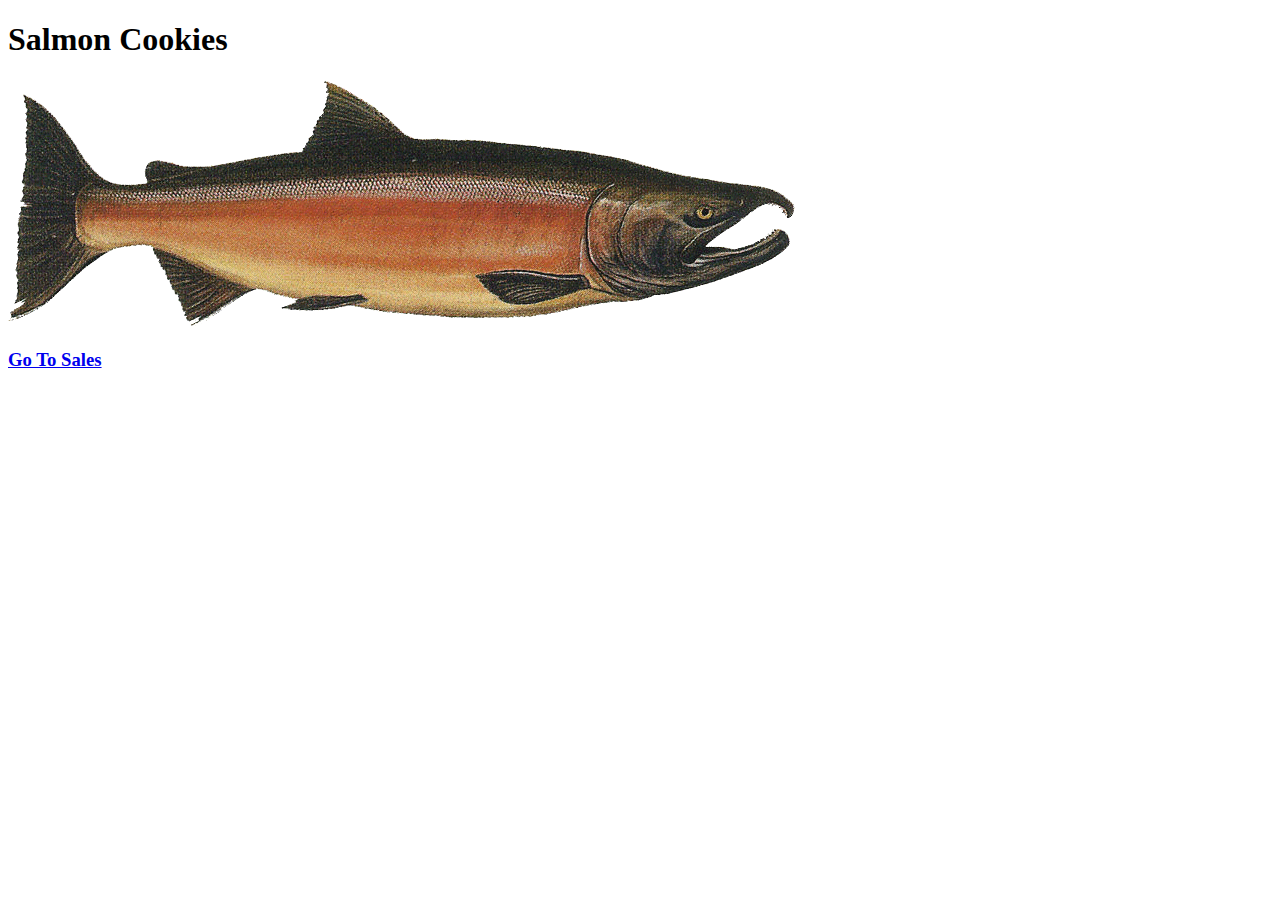
==== index.html @ 9ed1ab4c "fixing hyperlink for sales.html" ====
<!DOCTYPE html>
<html lang="en">
<head>
    <meta charset="UTF-8">
    <meta http-equiv="X-UA-Compatible" content="IE=edge">
    <meta name="viewport" content="width=device-width, initial-scale=1.0">
    <title>Document</title>
    <link rel="stylesheet" href="./css/style.css">
</head>
<body>
    <header>
        
    </header>

    <section>
        <h1>Salmon Cookies</h1>
        <img src="img/salmon.png" alt="Salmon picture">
        <h3><a href="./html/sales.html">Go To Sales</a></h3>
    </section>
</body>
</html>
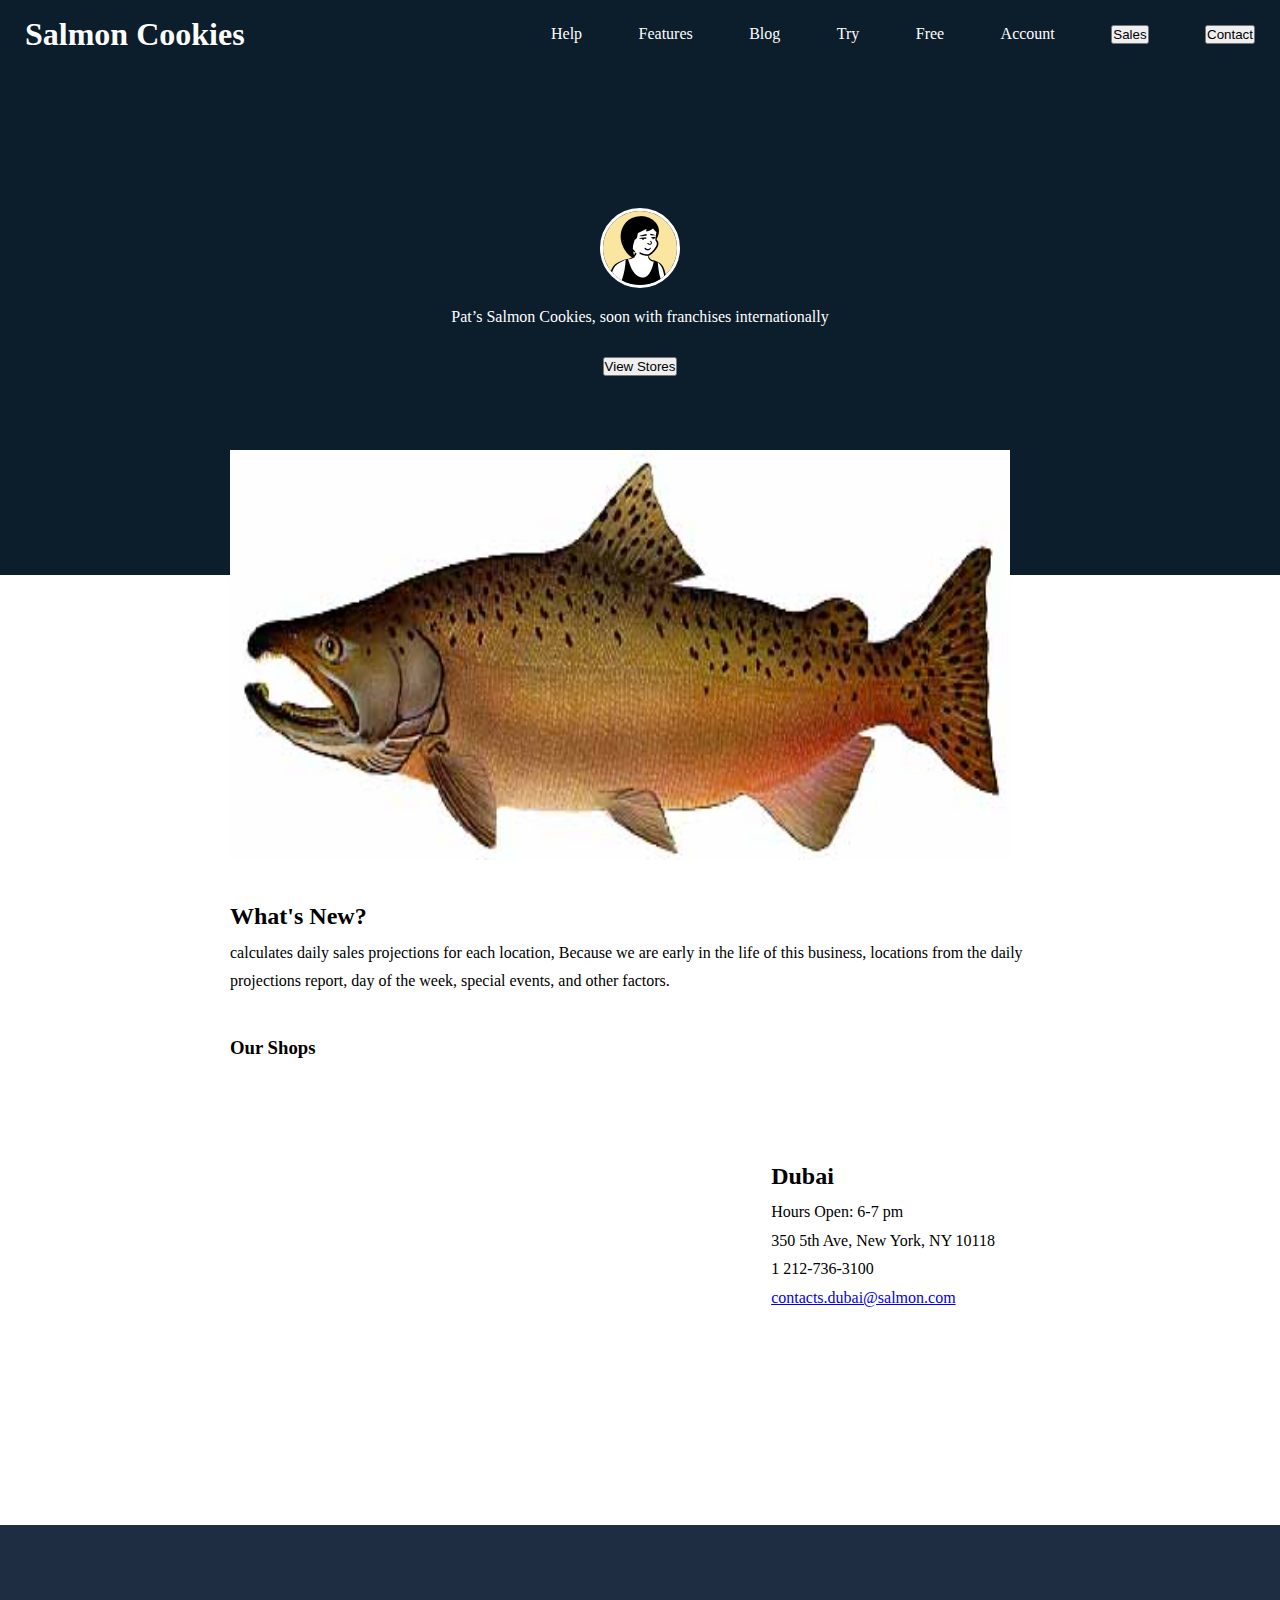
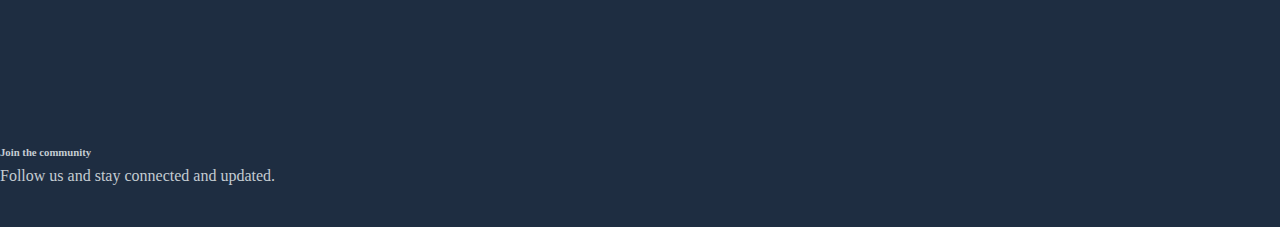
==== commit 69b2d56c: "adding css" ====
--- a/index.html
+++ b/index.html
@@ -9,13 +9,86 @@
 </head>
 <body>
     <header>
+        <nav>
+            <!-- <img class ="nav__logo" src="" alt=""> -->
+            <h1>Salmon Cookies</h1>
+            <div class="nav__link">
+                <a href="#">Help</a>
+                <a href="#">Features</a>
+                <a href="#">Blog</a>
+                <a href="#">Try</a>
+                <a href="#">Free</a>
+                <a href="#">Account</a>
+                <button>Sales</button>
+                <button>Contact</button>
+            </div>
+        </nav>
+    </header>
+    <header class="info__header">
+        <div class="header__desc">
+            <img src="/assets/ramonanemethcsoka-1.png" alt="">
+            <p>Pat’s Salmon Cookies, soon with franchises internationally</p>
+            <button>View Stores</button>
+        </div>
+    </header>
+    <div class="img__container">
+        <div id="slider">
+            <div id="images">
+                <img class="fishImg" src="/assets/slider/chinook.jpg" alt="">
+                <img class="fishImg" src="/assets/slider/cutter.jpeg" alt="">
+                <img class="fishImg" src="/assets/slider/family.jpg" alt="">
+                <img class="fishImg" src="/assets/slider/fish.jpg" alt="">
+                <img class="fishImg" src="/assets/slider/frosted-cookie.jpg" alt="">
+                <img class="fishImg" src="/assets/slider/salmon.png" alt="">
+                <img class="fishImg" src="/assets/slider/shirt.jpg" alt="">
+            </div>
+        </div>
+    </div>
+    <section class="desc__section">
+        <div>
+            <h2>What's New?</h2>
+            <p>calculates daily sales projections for each location, Because we are early in the life of this business,
+                locations from the daily projections report, day of the week, special events, and other factors.
+            </p>
+        </div>
+    </section>
+    <section class="locations__Section">
+        <div>
+            <h3>Our Shops</h3>
+            <div id="dubai">
+                <iframe src="https://www.google.com/maps/embed?pb=!1m18!1m12!1m3!1d40872.13082352692!2d55.18563172622573!3d25.114717908247936!2m3!1f0!2f0!3f0!3m2!1i1024!2i768!4f13.1!3m3!1m2!1s0x3e5f1529c2653b15%3A0x3dcabcae764a3e16!2z2YbYrtmE2Kkg2KfZhNis2YXZitix2Kk!5e0!3m2!1sar!2sjo!4v1614115968832!5m2!1sar!2sjo" width="100%" height="450" style="border:0;" allowfullscreen="" loading="lazy"></iframe>
+                <div>
+                    <h2>Dubai</h2>
+                    <p>Hours Open: 6-7 pm</p>
+                    <p>350 5th Ave, New York, NY 10118</p>
+                    <p>1 212-736-3100</p>
+                    <p><a href="#">contacts.dubai@salmon.com</a></p>
+
+                </div>
+            </div>
+        </div>
+    </section>
+    <footer>
+        <div class="subscribe">
+                <div class="block">
+                    <div class="social">
+                        <div>
+                            <h6>Join the community</h6>
+                            <p>Follow us and stay connected and updated.</p>
+                        </div>
+                    
+                    </div>
+                </div>
+        </div>
+    </footer>
         
-    </header>
+        
 
     <section>
-        <h1>Salmon Cookies</h1>
-        <img src="img/salmon.png" alt="Salmon picture">
-        <h3><a href="./html/sales.html">Go To Sales</a></h3>
+        
+        <!-- <img src="img/salmon.png" alt="Salmon picture"> -->
+        <!-- <h3><a href="html/sales.html">Go To Sales</a></h3> -->
     </section>
+    <script src="/js/home.js"></script>
 </body>
 </html>
--- a/css/style.css
+++ b/css/style.css
@@ -0,0 +1,161 @@
+/* linear-gradient(70deg, #845EC2, #D65DB1, #FF6F91, #FF9671, #FFC75F, #F9F871) */
+
+*{
+    margin: 0;
+    padding: 0;
+    box-sizing: inherit;
+}
+body {
+    /* background: linear-gradient(70deg, #845EC2, #D65DB1, #FF6F91, #FF9671, #FFC75F, #F9F871);
+    height: 100vh;
+    overflow: hidden; */
+    /* background-image: url("https://image.freepik.com/free-vector/blue-hand-drawn-fish-pattern_1076-18.jpg");
+    background-repeat: no-repeat;
+    background-size:cover; */
+    /* width: 960px; */
+    line-height: 1.8;
+}
+
+nav {
+    display: flex;
+    justify-content: space-between;
+    align-items: center;
+    background: RGBA(12,29,44,1);
+    color: #fff;
+    line-height: 68px;
+    overflow: hidden;
+    width: 100%;
+}
+nav h1 {
+    margin-left: 25px;
+}
+
+nav div {
+    display: flex;
+    align-items: center;
+    justify-content: space-between;
+    margin-right: 25px;
+    width: 55%;
+}
+
+nav div a {
+    text-decoration: none;
+    color: #fff;
+    
+}
+
+.info__header {
+    background: #0c1d2c;
+    padding: 140px 0 195px;
+    width: 100%;
+}
+
+.header__desc {
+    text-align: center;
+    max-width: 820px;
+    margin-left: auto;
+    margin-right: auto;
+    padding: 0 20px;
+    
+}
+.header__desc img {
+    border-radius: 50%;
+    margin-bottom: 5px;
+    border: 3px solid white;
+}
+.header__desc p {
+    color: white;
+}
+
+.header__desc button {
+    margin-top: 25px
+    ;
+}
+
+.img__container {
+    max-width: 820px;
+    margin-left: auto;
+    margin-right: auto;
+    padding: 0 20px;
+    margin-top: -125px;
+}
+#slider {
+    width: 780px;
+    height: 410px;
+    overflow: hidden;
+    /* box-shadow: ; */
+}
+
+#slider #images {
+    height:100%;
+    width: 100%;
+}
+#images img {
+    height: 100%;
+    width: 100%;
+    animation: show 1.25s;
+    /* animation-fill-mode: both; */
+}
+@keyframes show {
+    from {
+        transform:scale(0.8);
+        opacity:0.5
+    }
+    to {
+        transform: scale(1);
+        opacity:1
+    }
+}
+
+.desc__section {
+    max-width: 820px;
+    margin-left: auto;
+    margin-right: auto;
+    padding: 0 20px;
+
+    margin-top: 35px;
+}
+.locations__Section {
+    max-width: 820px;
+    margin-left: auto;
+    margin-right: auto;
+    padding: 0 20px;
+    
+    margin-top: 35px;
+}
+
+#dubai div { 
+    /* width: 450px;
+    height: 450px; */
+    display: inline-flex;
+    flex-direction: column;
+    /* align-items: center; */
+    justify-content: center;
+    padding: 30px;
+    float: right;
+    background-color:white;
+    position: relative;
+    top: -400px;
+    right: 25px;
+    z-index: 100;
+}
+footer {
+    color: #c4ccd2;
+}
+
+.subscribe {
+    background-color: #1e2d41;
+    padding: 36px 0;
+}
+
+.subscribe>.block {
+    width: 100%;
+    max-width: 1200px;
+    display: flex;
+}
+.subscribe>.block>.social {
+    display: flex;
+    align-items: center;
+    flex: 1 1 auto;
+    text-align: left;
+}
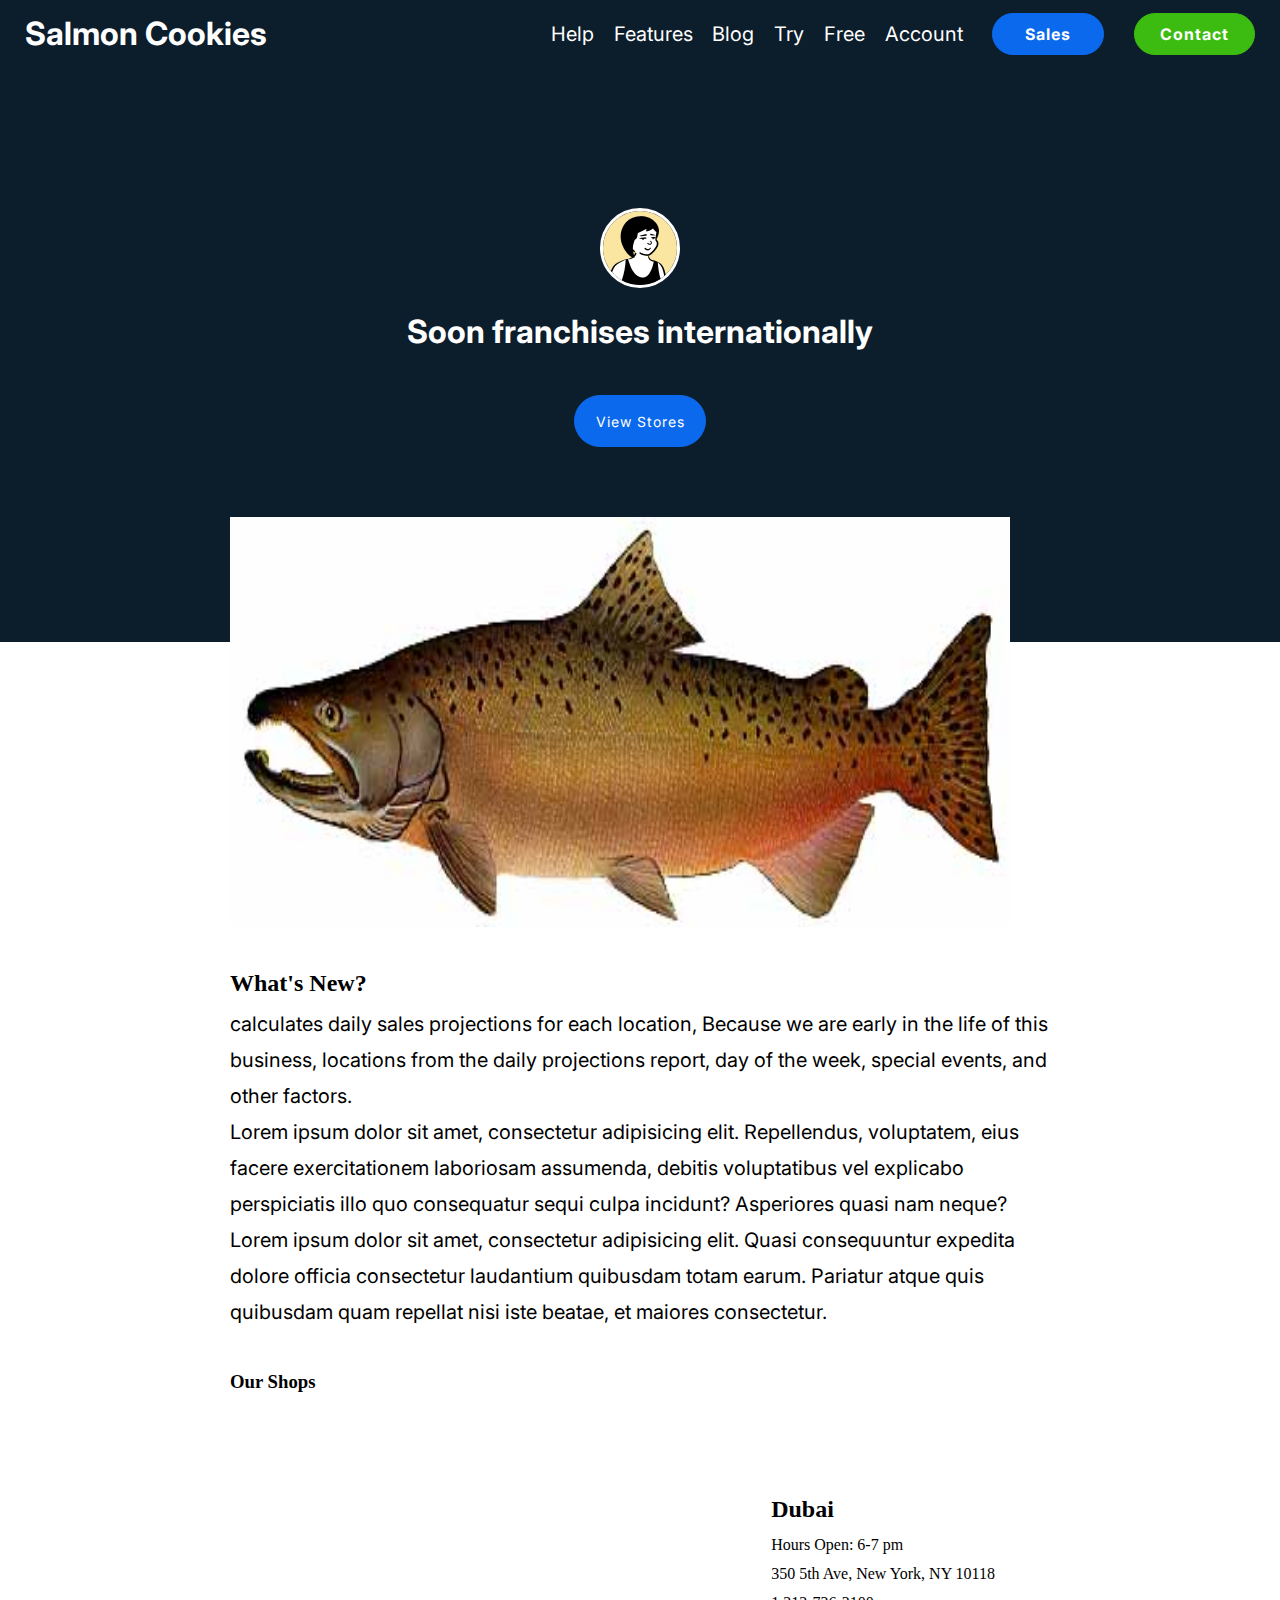
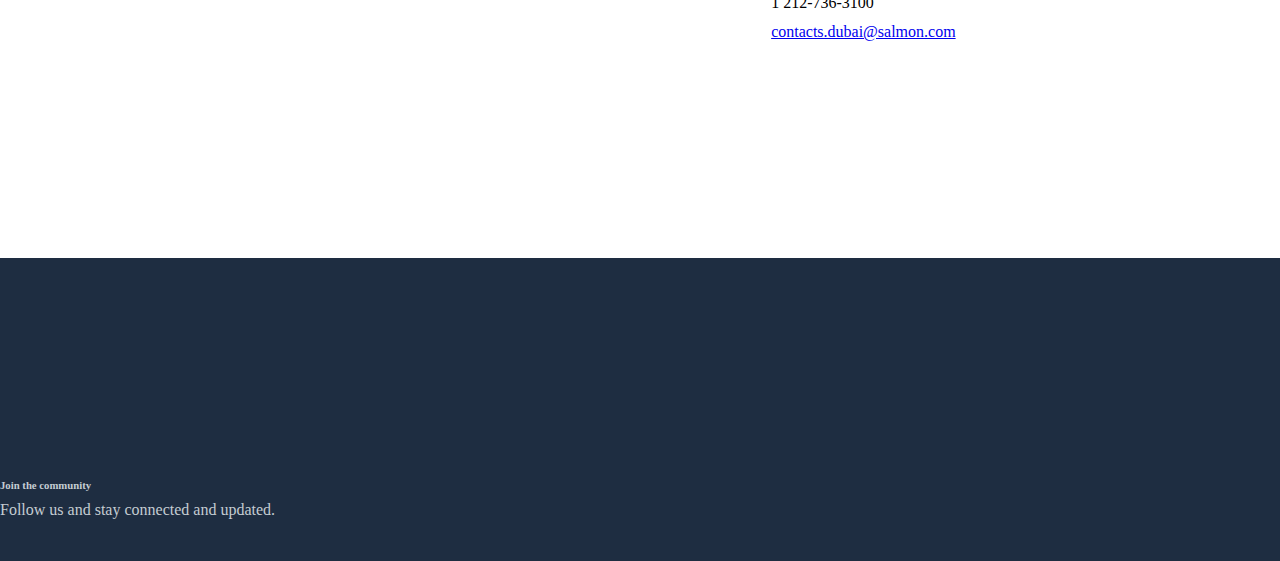
==== commit ae0b7bbc: "adding css styles" ====
--- a/index.html
+++ b/index.html
@@ -6,6 +6,8 @@
     <meta name="viewport" content="width=device-width, initial-scale=1.0">
     <title>Document</title>
     <link rel="stylesheet" href="./css/style.css">
+    <link rel="preconnect" href="https://fonts.gstatic.com">
+    <link href="https://fonts.googleapis.com/css2?family=Inter:wght@100;400&display=swap" rel="stylesheet">
 </head>
 <body>
     <header>
@@ -19,15 +21,16 @@
                 <a href="#">Try</a>
                 <a href="#">Free</a>
                 <a href="#">Account</a>
-                <button>Sales</button>
-                <button>Contact</button>
+                <button class="sales">Sales</button>
+                <button class="contact">Contact</button>
             </div>
         </nav>
     </header>
     <header class="info__header">
         <div class="header__desc">
             <img src="/assets/ramonanemethcsoka-1.png" alt="">
-            <p>Pat’s Salmon Cookies, soon with franchises internationally</p>
+            <h2>Soon franchises internationally</h2>
+
             <button>View Stores</button>
         </div>
     </header>
@@ -49,6 +52,14 @@
             <h2>What's New?</h2>
             <p>calculates daily sales projections for each location, Because we are early in the life of this business,
                 locations from the daily projections report, day of the week, special events, and other factors.
+            </p>
+            <p>
+                Lorem ipsum dolor sit amet, consectetur adipisicing elit. Repellendus, voluptatem, eius facere exercitationem laboriosam assumenda, debitis 
+                voluptatibus vel explicabo perspiciatis illo quo consequatur sequi culpa incidunt? Asperiores quasi nam neque?
+            </p>
+            <p>
+                Lorem ipsum dolor sit amet, consectetur adipisicing elit. Quasi consequuntur expedita dolore officia consectetur laudantium quibusdam totam earum. 
+                Pariatur atque quis quibusdam quam repellat nisi iste beatae, et maiores consectetur.
             </p>
         </div>
     </section>
@@ -76,11 +87,11 @@
                             <h6>Join the community</h6>
                             <p>Follow us and stay connected and updated.</p>
                         </div>
-                    
                     </div>
                 </div>
-        </div>
-    </footer>
+            </div>
+        </footer>
+                    
         
         
 
--- a/css/style.css
+++ b/css/style.css
@@ -25,6 +25,8 @@
     line-height: 68px;
     overflow: hidden;
     width: 100%;
+    font-family: 'Inter', sans-serif;
+
 }
 nav h1 {
     margin-left: 25px;
@@ -36,6 +38,7 @@
     justify-content: space-between;
     margin-right: 25px;
     width: 55%;
+    font-size: 20px;
 }
 
 nav div a {
@@ -43,7 +46,36 @@
     color: #fff;
     
 }
-
+.sales {
+    background-color: rgb(11, 105, 237);
+    line-height: 20px;
+    letter-spacing: 1px;
+    margin: 0 10px;
+    font-weight: 700;
+    padding: 5px 25px;
+    color: #fff;
+    font-size: 16px;
+    border-radius: 100px;
+    height: 30px;
+    width: 60px;
+    border: 1px solid rgb(11, 105, 237);
+    font-family: 'Inter', sans-serif;
+}
+.contact {
+    background-color:#3cbc10;
+    line-height: 20px;
+    letter-spacing: 1px;
+    /* margin: 0 5px; */
+    font-weight: 700;
+    padding: 5px 25px;
+    color: #fff;
+    font-size: 16px;
+    border-radius: 100px;
+    height: 30px;
+    /* width: 60px; */
+    border: 1px solid#3cbc10;
+    font-family: 'Inter', sans-serif;
+}
 .info__header {
     background: #0c1d2c;
     padding: 140px 0 195px;
@@ -63,13 +95,29 @@
     margin-bottom: 5px;
     border: 3px solid white;
 }
-.header__desc p {
+.header__desc h2 {
     color: white;
+    font-family: 'Inter', sans-serif;
+    font-size: 32px;
+    margin-bottom: 20px ;
 }
 
 .header__desc button {
-    margin-top: 25px
-    ;
+    margin-top: 15px;
+    background-color: #0b69ed;
+    border: 1px solid #0b69ed;
+    /* line-height: 20px; */
+    letter-spacing: 1px;
+    /* margin: 0 5px; */
+    font-weight: 400;
+    padding: 5px 20px;
+    color: #fff;
+    font-size: 14px;
+    border-radius: 100px;
+    height: 40px;
+    width: 90px;
+    font-family: 'Inter', sans-serif;
+    
 }
 
 .img__container {
@@ -159,3 +207,9 @@
     flex: 1 1 auto;
     text-align: left;
 }
+
+.desc__section div p { 
+    font-size: 20px;
+    font-family: 'Inter', sans-serif;
+}
+/* font-family: 'Inter', sans-serif; */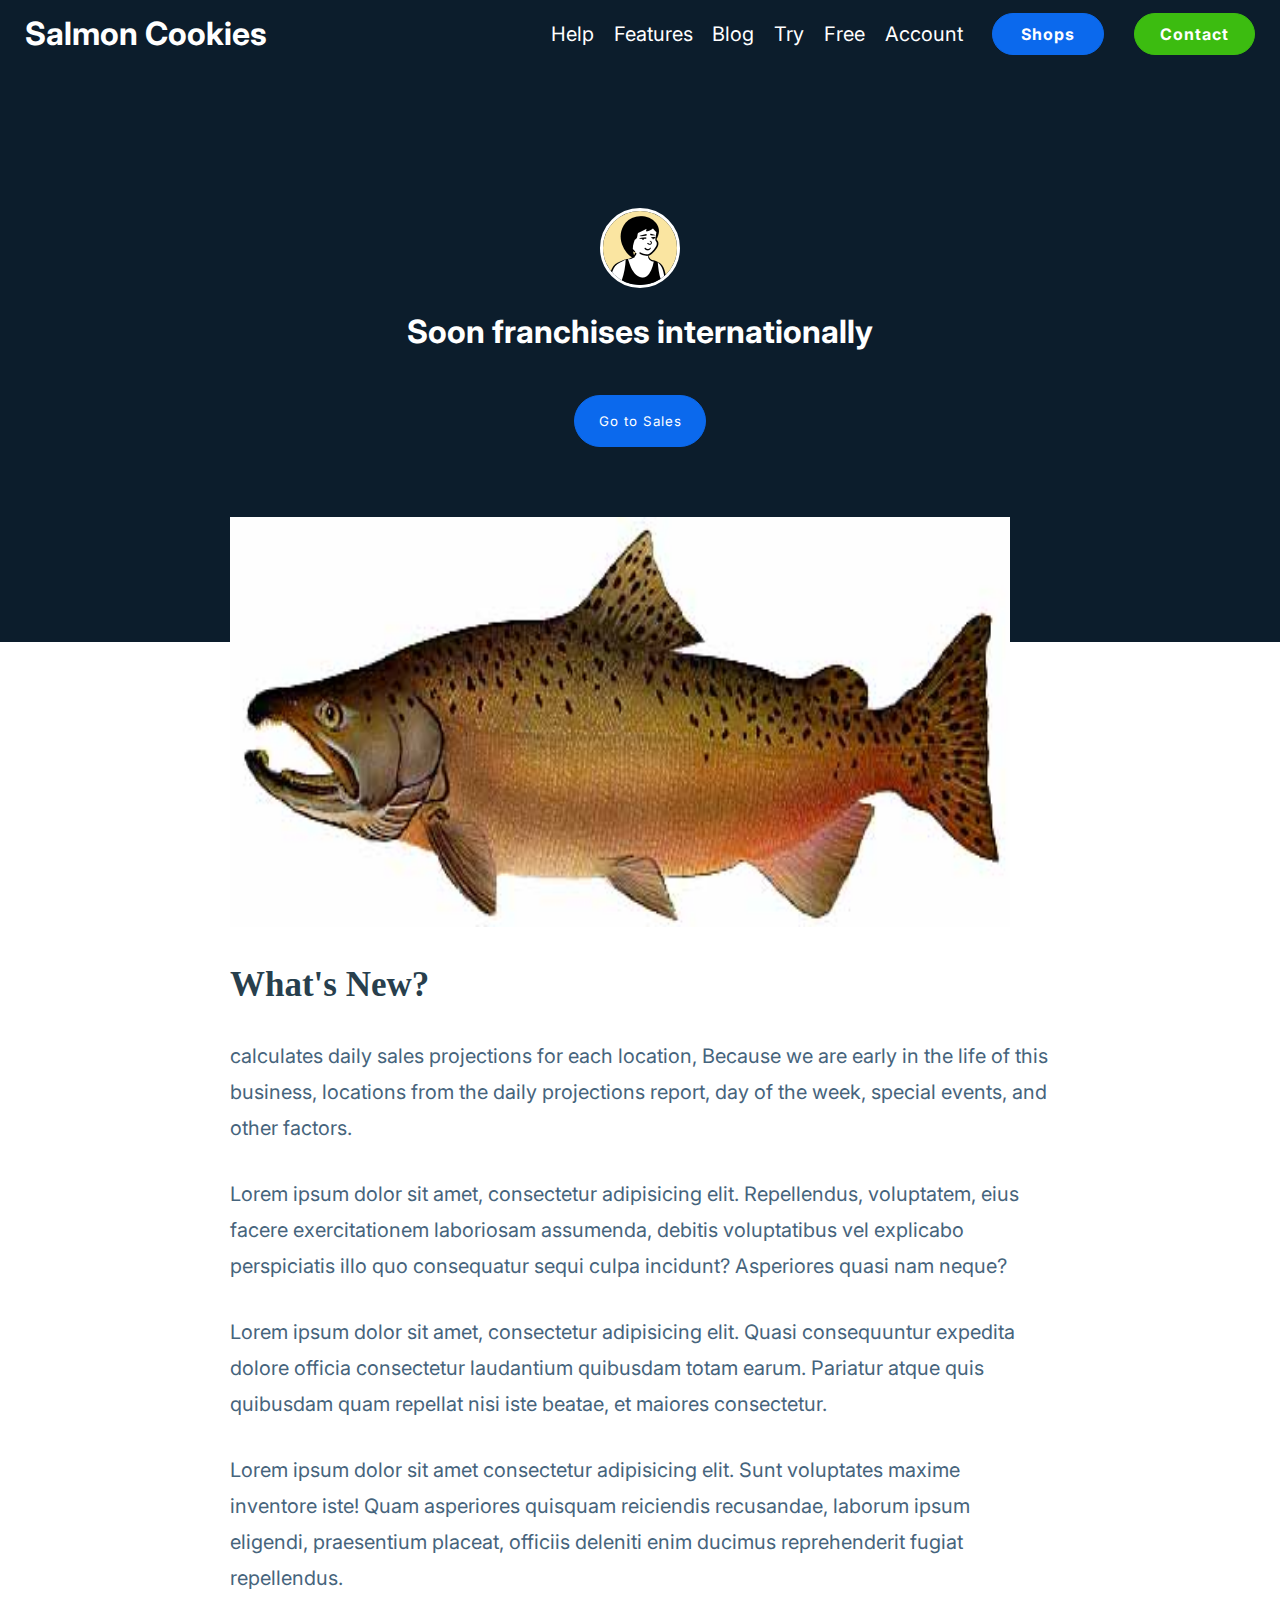
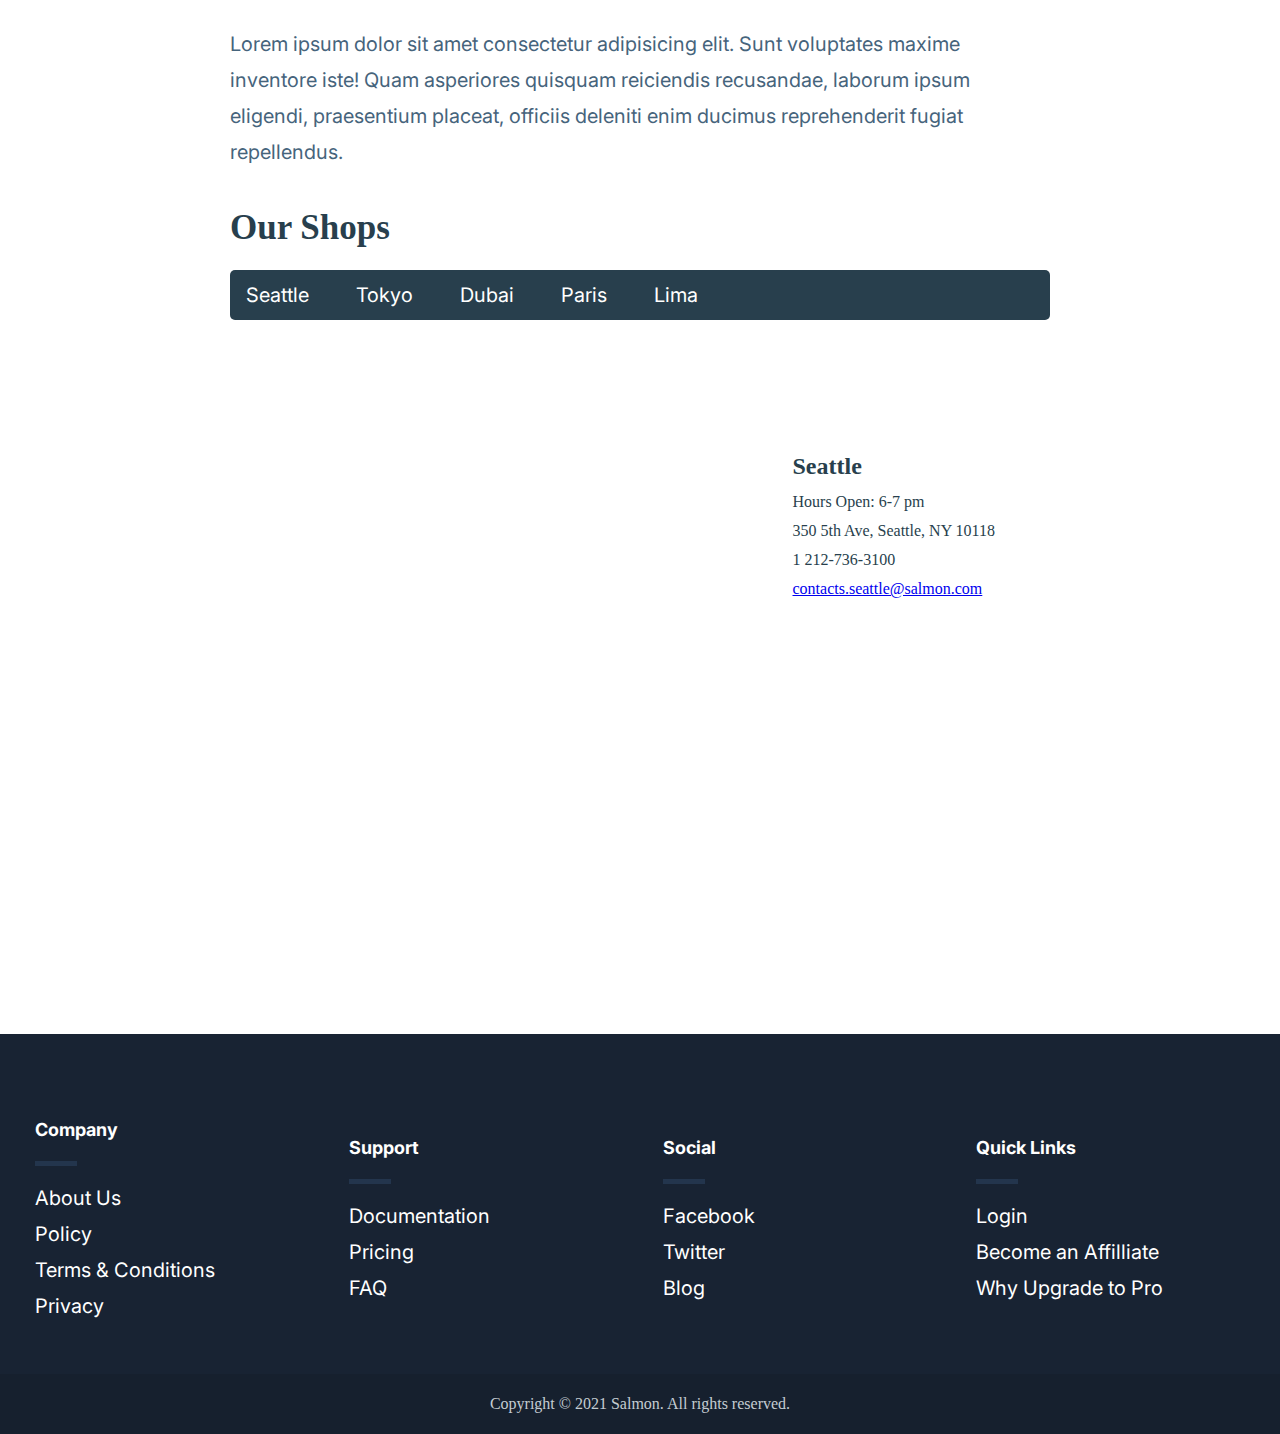
==== commit b99ae472: "adding styles to sales page" ====
--- a/index.html
+++ b/index.html
@@ -21,7 +21,7 @@
                 <a href="#">Try</a>
                 <a href="#">Free</a>
                 <a href="#">Account</a>
-                <button class="sales">Sales</button>
+                <button class="sales">Shops</button>
                 <button class="contact">Contact</button>
             </div>
         </nav>
@@ -31,19 +31,19 @@
             <img src="/assets/ramonanemethcsoka-1.png" alt="">
             <h2>Soon franchises internationally</h2>
 
-            <button>View Stores</button>
+            <button><a href="./html/sales.html">Go to Sales</a></button>
         </div>
     </header>
     <div class="img__container">
         <div id="slider">
             <div id="images">
-                <img class="fishImg" src="/assets/slider/chinook.jpg" alt="">
-                <img class="fishImg" src="/assets/slider/cutter.jpeg" alt="">
-                <img class="fishImg" src="/assets/slider/family.jpg" alt="">
-                <img class="fishImg" src="/assets/slider/fish.jpg" alt="">
-                <img class="fishImg" src="/assets/slider/frosted-cookie.jpg" alt="">
-                <img class="fishImg" src="/assets/slider/salmon.png" alt="">
-                <img class="fishImg" src="/assets/slider/shirt.jpg" alt="">
+                <img class="fishImg" src="./assets/slider/chinook.jpg" alt="">
+                <img class="fishImg" src="./assets/slider/cutter.jpeg" alt="">
+                <img class="fishImg" src="./assets/slider/family.jpg" alt="">
+                <img class="fishImg" src="./assets/slider/fish.jpg" alt="">
+                <img class="fishImg" src="./assets/slider/frosted-cookie.jpg" alt="">
+                <img class="fishImg" src="./assets/slider/salmon.png" alt="">
+                <img class="fishImg" src="./assets/slider/shirt.jpg" alt="">
             </div>
         </div>
     </div>
@@ -61,14 +61,25 @@
                 Lorem ipsum dolor sit amet, consectetur adipisicing elit. Quasi consequuntur expedita dolore officia consectetur laudantium quibusdam totam earum. 
                 Pariatur atque quis quibusdam quam repellat nisi iste beatae, et maiores consectetur.
             </p>
+            <p>Lorem ipsum dolor sit amet consectetur adipisicing elit. Sunt voluptates maxime inventore iste! Quam asperiores quisquam reiciendis recusandae, laborum ipsum eligendi,
+                 praesentium placeat, officiis deleniti enim ducimus reprehenderit fugiat repellendus.</p>
+            <p>Lorem ipsum dolor sit amet consectetur adipisicing elit. Sunt voluptates maxime inventore iste! Quam asperiores quisquam reiciendis recusandae, laborum ipsum eligendi,
+                 praesentium placeat, officiis deleniti enim ducimus reprehenderit fugiat repellendus.</p>
         </div>
     </section>
     <section class="locations__Section">
-        <div>
+        <div class="locations">
             <h3>Our Shops</h3>
+            <div class="shops">
+                <button onClick="seattle()">Seattle</button>
+                <button onClick="tokyo()">Tokyo</button>
+                <button onClick="dubai()">Dubai</button>
+                <button onClick="paris()">Paris</button>
+                <button onClick="lima()">Lima</button>
+            </div>
             <div id="dubai">
                 <iframe src="https://www.google.com/maps/embed?pb=!1m18!1m12!1m3!1d40872.13082352692!2d55.18563172622573!3d25.114717908247936!2m3!1f0!2f0!3f0!3m2!1i1024!2i768!4f13.1!3m3!1m2!1s0x3e5f1529c2653b15%3A0x3dcabcae764a3e16!2z2YbYrtmE2Kkg2KfZhNis2YXZitix2Kk!5e0!3m2!1sar!2sjo!4v1614115968832!5m2!1sar!2sjo" width="100%" height="450" style="border:0;" allowfullscreen="" loading="lazy"></iframe>
-                <div>
+                <div class="location-info-card">
                     <h2>Dubai</h2>
                     <p>Hours Open: 6-7 pm</p>
                     <p>350 5th Ave, New York, NY 10118</p>
@@ -77,20 +88,101 @@
 
                 </div>
             </div>
+            <div id="tokyo">
+                <iframe src="https://www.google.com/maps/embed?pb=!1m18!1m12!1m3!1d12988.673068861175!2d139.7512778757218!3d35.5248392474054!2m3!1f0!2f0!3f0!3m2!1i1024!2i768!4f13.1!3m3!1m2!1s0x601866ce00a3a783%3A0xe46d5d10742612be!2zU2hpb2hhbWEsIEthd2FzYWtpIFdhcmQsINmD2KfZiNin2LPYp9mD2YrYjCDZg9in2YbYp9i62KfZiNinIDIxMC0wODI22Iwg2KfZhNmK2KfYqNin2YY!5e0!3m2!1sar!2sjo!4v1614240987138!5m2!1sar!2sjo" width="100%" height="450" style="border:0;" allowfullscreen="" loading="lazy"></iframe>
+                <div class="location-info-card">
+                    <h2>Tokyo</h2>
+                    <p>Hours Open: 6-7 pm</p>
+                    <p>350 5th Ave, Tokyo, NY 10118</p>
+                    <p>1 212-736-3100</p>
+                    <p><a href="#">contacts.tokyo@salmon.com</a></p>
+
+                </div>
+            </div>
+            <div id="seattle">
+                <iframe src="https://www.google.com/maps/embed?pb=!1m18!1m12!1m3!1d172138.6542662358!2d-122.20197904036375!3d47.61317464161802!2m3!1f0!2f0!3f0!3m2!1i1024!2i768!4f13.1!3m3!1m2!1s0x5490102c93e83355%3A0x102565466944d59a!2z2LPZitin2KrZhNiMINmI2KfYtNmG2LfZhtiMINin2YTZiNmE2KfZitin2Kog2KfZhNmF2KrYrdiv2Kk!5e0!3m2!1sar!2sjo!4v1614241081621!5m2!1sar!2sjo" width="100%" height="450" style="border:0;" allowfullscreen="" loading="lazy"></iframe>
+                <div class="location-info-card">
+                    <h2>Seattle</h2>
+                    <p>Hours Open: 6-7 pm</p>
+                    <p>350 5th Ave, Seattle, NY 10118</p>
+                    <p>1 212-736-3100</p>
+                    <p><a href="#">contacts.seattle@salmon.com</a></p>
+
+                </div>
+            </div>
+            <div id="paris">
+                <iframe src="https://www.google.com/maps/embed?pb=!1m18!1m12!1m3!1d172470.05384731034!2d-122.16824972652137!3d47.51241769846489!2m3!1f0!2f0!3f0!3m2!1i1024!2i768!4f13.1!3m3!1m2!1s0x0%3A0x3c5c90ceec18a80!2sThe%20Paris%20Group%20NW!5e0!3m2!1sar!2sjo!4v1614241172494!5m2!1sar!2sjo" width="100%" height="450" style="border:0;" allowfullscreen="" loading="lazy"></iframe>
+                <div class="location-info-card">
+                    <h2>Paris</h2>
+                    <p>Hours Open: 6-7 pm</p>
+                    <p>350 5th Ave, Paris, NY 10118</p>
+                    <p>1 212-736-3100</p>
+                    <p><a href="#">contacts.paris@salmon.com</a></p>
+
+                </div>
+            </div>
+            <div id="lima">
+                <iframe src="https://www.google.com/maps/embed?pb=!1m18!1m12!1m3!1d15607.479405624139!2d-77.03469715322213!3d-12.052474645477453!2m3!1f0!2f0!3f0!3m2!1i1024!2i768!4f13.1!3m3!1m2!1s0x9105c8cdda920321%3A0x5a9006b98dce9055!2sEstaci%C3%B3n%202%20de%20Mayo!5e0!3m2!1sar!2sjo!4v1614241217916!5m2!1sar!2sjo" width="100%" height="450" style="border:0;" allowfullscreen="" loading="lazy"></iframe>
+                <div class="location-info-card">
+                    <h2>Lima</h2>
+                    <p>Hours Open: 6-7 pm</p>
+                    <p>350 5th Ave, Lima, NY 10118</p>
+                    <p>1 212-736-3100</p>
+                    <p><a href="#">contacts.lima@salmon.com</a></p>
+
+                </div>
+            </div>
         </div>
     </section>
     <footer>
-        <div class="subscribe">
-                <div class="block">
-                    <div class="social">
-                        <div>
-                            <h6>Join the community</h6>
-                            <p>Follow us and stay connected and updated.</p>
-                        </div>
-                    </div>
+        <nav>
+            <div class="footer__container">
+                <div class="footer-company info-col">
+                    <h6>Company</h6>
+                    <hr>
+                    <ul>
+                        <li>About Us</li>
+                        <li>Policy</li>
+                        <li>Terms & Conditions</li>
+                        <li>Privacy</li>
+                    </ul>
+                </div>
+                <div class="footer-support info-col">
+                    <h6>Support</h6>
+                    <hr>
+                    <ul>
+                        <li>Documentation</li>
+                        <li>Pricing</li>
+                        <li>FAQ</li>
+                        
+                    </ul>
+
+                </div>
+                <div class="footer-social info-col">
+                    <h6>Social</h6>
+                    <hr>
+                    <ul>
+                        <li>Facebook</li>
+                        <li>Twitter</li>
+                        <li>Blog</li>
+                        
+                    </ul>
+                </div>
+                <div class="footer-links info-col">
+                    <h6>Quick Links</h6>
+                    <hr>
+                    <ul>
+                        <li>Login</li>
+                        <li>Become an Affilliate</li>
+                        <li>Why Upgrade to Pro</li>
+                        
+                    </ul>
                 </div>
             </div>
-        </footer>
+        </nav>
+        <div class="rights">
+            Copyright © 2021 Salmon. All rights reserved.</div>
+    </footer>
                     
         
         
--- a/css/style.css
+++ b/css/style.css
@@ -61,6 +61,10 @@
     border: 1px solid rgb(11, 105, 237);
     font-family: 'Inter', sans-serif;
 }
+.sales a {
+    text-decoration: none;
+    color: #fff;
+}
 .contact {
     background-color:#3cbc10;
     line-height: 20px;
@@ -112,12 +116,19 @@
     font-weight: 400;
     padding: 5px 20px;
     color: #fff;
-    font-size: 14px;
+    color: #fff;
     border-radius: 100px;
     height: 40px;
     width: 90px;
     font-family: 'Inter', sans-serif;
-    
+    color: #fff;
+}
+.header__desc button a{
+    text-decoration: none;
+    font-weight: 400;
+    color: #fff;
+    font-family: 'Inter', sans-serif;
+
 }
 
 .img__container {
@@ -159,10 +170,28 @@
     max-width: 820px;
     margin-left: auto;
     margin-right: auto;
-    padding: 0 20px;
+    /* padding: 0 20px; */
+    width: 100%;
 
     margin-top: 35px;
 }
+.desc__section div p {
+    color: #46647c;
+    font-family: Inter,sans-serif;
+    font-size: 16px;
+    font-size: 1rem;
+    line-height: 1.8;
+    margin-top: 30px;
+}
+.desc__section div h2 {
+    clear: both;
+    line-height: 1.3em;
+    color: #283f4d;
+    font-weight: 800;
+    font-size: 35px;
+    margin-bottom: 20px;
+}
+
 .locations__Section {
     max-width: 820px;
     margin-left: auto;
@@ -172,7 +201,65 @@
     margin-top: 35px;
 }
 
-#dubai div { 
+
+footer {
+    color: #c4ccd2;
+    width: 100%;
+    overflow: hidden;
+}
+
+.subscribe {
+    background-color: #1e2d41;
+    padding: 36px 0;
+}
+
+.subscribe>.block {
+    width: 100%;
+    max-width: 1200px;
+    display: flex;
+}
+.subscribe>.block>.social {
+    display: flex;
+    align-items: center;
+    flex: 1 1 auto;
+    text-align: left;
+}
+
+.desc__section div p { 
+    font-size: 20px;
+    font-family: 'Inter', sans-serif;
+}
+
+.locations h3{
+    clear: both;
+    line-height: 1.3em;
+    color: #283f4d;
+    font-weight: 800;
+    font-size: 35px;
+    margin-bottom: 20px;
+}
+
+.shops {
+    background-color: #283f4d;
+    height: 50px;
+    display: flex;
+    margin-bottom: 35px;
+    border-radius: 5px;
+}
+.shops button {
+    background-color:transparent !important;
+    border: 1px solid #283f4d;
+    color: #fff;
+    font-family: 'Inter', sans-serif;
+    margin-right: 30px;
+    margin-left: 15px;
+    font-weight: 500px
+    ;
+    font-size: 20px;
+
+}
+
+.location-info-card {
     /* width: 450px;
     height: 450px; */
     display: inline-flex;
@@ -186,30 +273,65 @@
     top: -400px;
     right: 25px;
     z-index: 100;
-}
-footer {
-    color: #c4ccd2;
-}
-
-.subscribe {
-    background-color: #1e2d41;
-    padding: 36px 0;
-}
-
-.subscribe>.block {
-    width: 100%;
-    max-width: 1200px;
-    display: flex;
-}
-.subscribe>.block>.social {
-    display: flex;
-    align-items: center;
+    color: #283f4d;
+}
+/* font-family: 'Inter', sans-serif; */
+
+#tokyo, #paris, #lima, #dubai {
+    display:none;
+}
+
+footer nav {
+    display: flex;
+    justify-content: center;
+    line-height: 1.8;
+    padding: 50px 20px;
+    background-color: #182333;
+}
+
+.footer-company {
+    font-family: Inter,sans-serif;
+}
+
+.info-col {
+    padding: 0 15px;
+    float: none;
+    display: inline-block;
+    vertical-align: top;
+    height: 100%;
+}
+.info-col h6 {
+    font-size: 18px;
+    color: #fff;
+    margin: 30px 0 15px;
+}
+.info-col hr { 
+    width: 40px;
+    height: 3px;
+    background: #23354d;
+    margin: 0 0 14px;
+    border: 1px solid #23354d;
+}
+nav>div>div {
     flex: 1 1 auto;
     text-align: left;
 }
-
-.desc__section div p { 
-    font-size: 20px;
-    font-family: 'Inter', sans-serif;
-}
-/* font-family: 'Inter', sans-serif; */+.info-col ul li {
+    text-decoration: none;
+    list-style-type: none;
+}
+
+.footer__container {
+    width: 100%;
+}
+
+.rights {
+    height: 60px;
+    width: 100%;
+    text-align: center;
+    background-color: #16202e;
+    line-height: 60px;
+    color: #c4ccd2;
+    width: 100%;
+    overflow-y: hidden;
+}